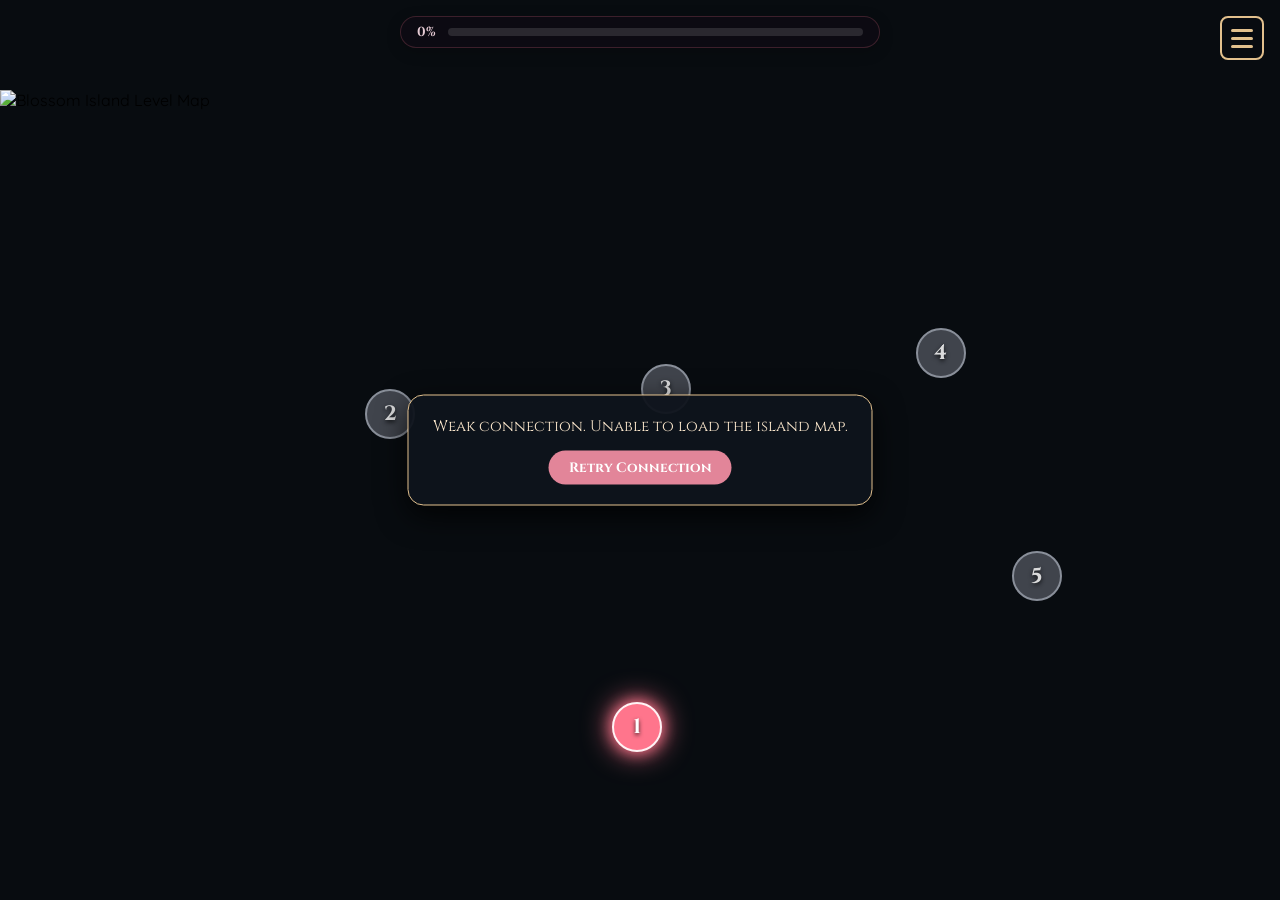
==== blossom.html @ 13eacda2 "Add files via upload" ====
<!DOCTYPE html>
<html lang="en">
<head>
  <meta charset="UTF-8">
  <meta name="viewport" content="width=device-width, initial-scale=1.0, maximum-scale=1.0, user-scalable=no">
  <title>Alfiria - Realm of Cards</title>
  
  <!-- الخطوط الرسمية للعبة -->
  <link href="https://fonts.googleapis.com/css2?family=Cinzel:wght@600;700&family=Playfair+Display:ital,wght@0,600;1,600&family=Quicksand:wght@400;500;700&display=swap" rel="stylesheet">
  
  <!-- ملف التنسيقات الخارجي -->
  <link rel="stylesheet" href="./style.css?v=1">
</head>
<body>

  <!-- الشاشة الرئيسية: الخريطة -->
  <div id="blossom-island-screen">
    <!-- تنبيه فشل تحميل الخريطة وضعف الإنترنت -->
    <div id="map-network-error" style="display: none; position: absolute; top: 50%; left: 50%; transform: translate(-50%, -50%); z-index: 600; background: rgba(14, 20, 28, 0.95); border: 1.5px solid #e2c08d; border-radius: 16px; padding: 20px 24px; text-align: center; box-shadow: 0 10px 30px rgba(0,0,0,0.8); max-width: 90vw;">
      <p style="color: #fce8cd; font-family: 'Cinzel', serif; font-size: 0.95rem; margin-bottom: 14px;">Weak connection. Unable to load the island map.</p>
      <button class="stone-btn" onclick="location.reload()" style="padding: 8px 20px; font-size: 0.85rem;">Retry Connection</button>
    </div>

    <div id="horizontal-progress-container" class="horizontal-progress-wrapper">
      <div class="progress-bar-label"><span id="progress-percent-text">0%</span></div>
      <div class="progress-bar-track">
        <div id="progress-bar-fill" class="progress-bar-fill"></div>
      </div>
    </div>

    <!-- زر وقائمة الخيارات -->
    <div class="island-menu-container">
      <button class="island-menu-btn" onclick="toggleIslandMenu()" aria-label="Island Menu">
        <span></span><span></span><span></span>
      </button>
      <div id="island-menu-dropdown" class="island-menu-dropdown">
        <button onclick="returnToWorldMap()">Back to Map</button>
        <button onclick="openPlayersModal(); closeIslandMenu();">Setup Players</button>
        <button class="danger-btn" onclick="confirmResetIsland()">Reset Progress</button>
      </div>
    </div>

        
    
  
    
    <!-- خريطة الصخور التفاعلية الخمسة -->
    <div id="blossom-container">
      <img id="blossom-map-img" src="https://res.cloudinary.com/qc0aowwf/image/upload/f_auto,q_auto,w_1920/v1786495008/high_quality_2K_202608120102_1_1.jpg" alt="Blossom Island Level Map" onerror="document.getElementById('map-network-error').style.display='block'">
      <div id="rock-step-1" class="rock-node active" onclick="handleNodeClick(1)">1</div>
      <div id="rock-step-2" class="rock-node locked" onclick="handleNodeClick(2)">2</div>
      <div id="rock-step-3" class="rock-node locked" onclick="handleNodeClick(3)">3</div>
      <div id="rock-step-4" class="rock-node locked" onclick="handleNodeClick(4)">4</div>
      <div id="rock-step-5" class="rock-node locked" onclick="handleNodeClick(5)">5</div>
    </div>
  </div>

  <!-- نافذة تسجيل اللاعبين -->
  <div id="players-modal" class="modal-overlay">
    <div class="parchment-scroll">
      <button class="modal-close-corner-btn" onclick="closePlayersModal()">✕</button>
      <h2 class="scroll-title">GATHER YOUR PARTY</h2>
      <p style="font-size: 0.92rem; color: #73505e; margin-bottom: 12px; font-weight: 500;">Add 3–6 players to begin</p>
      <div id="players-error-msg"></div>
      <div class="players-inputs-grid" id="players-list-container"></div>
      <div style="display: flex; gap: 10px; margin-bottom: 20px;">
        <button class="stone-btn secondary btn-small" onclick="addPlayerField()">+ Add</button>
        <button class="stone-btn secondary btn-small" onclick="removePlayerField()">- Remove</button>
      </div>
      <div class="button-group">
        <button class="stone-btn" onclick="savePlayersAndContinue()">CONTINUE</button>
      </div>
    </div>
  </div>

  <!-- نافذة تنبيه الصخرة المقفلة (إغلاق بالزر ✕ أو النقر بالخارج دون زر إضافي) -->
  <div id="level-intro-modal" class="modal-overlay" onclick="handleOutsideModalClick(event, 'level-intro-modal')">
    <div class="parchment-scroll">
      <button class="modal-close-corner-btn" onclick="closeLevelIntroModal()">✕</button>
      <h2 class="scroll-title">PATH LOCKED</h2>
      <div class="scroll-text-container" style="margin-bottom: 0;">
        <p>Complete the previous stages first to unlock it</p>
      </div>
    </div>
  </div>

  <!-- نافذة الكروت العادية والإنترو الأساسي -->
  <div id="card-modal" class="modal-overlay">
    <div class="card-modal-wrapper">
      <div class="card-scene">
        <div id="active-card" class="game-card" data-card-id="" data-stage-id="">
          <div class="card-header-row">
            <button class="card-header-btn" onclick="closeCardModal()" title="Close">✕</button>
            <div class="card-header-center">
              <span id="card-mechanic-tag" class="card-mechanic-badge"></span>                       
            </div>
            <button class="card-header-btn" onclick="shareCardImage()" title="Share Card">↗</button>
          </div>
          <div id="card-question-text" class="card-question"></div>
          <div class="card-footer">
            <div id="card-number-tag" class="card-number-display">Intro</div>
            <div class="card-nav-row">
              <span id="prev-arrow" class="nav-arrow" onclick="prevCard()">&lt; </span>
              <span id="next-arrow" class="nav-arrow" onclick="nextCard()"> &gt;</span>
            </div>
          </div>
        </div>
      </div>
    </div>
  </div>

  <!-- نافذة الميكانيكيات الخاصة المعزولة -->
  <div id="predict-modal" class="predict-overlay">
    <div id="predict-interactive-box" class="predict-box">
      <div id="predict-content" style="width: 100%; display: flex; flex-direction: column; justify-content: space-between; flex: 1;"></div>
    </div>
  </div>

  <!-- نافذة تأكيد التصفير -->
  <div id="reset-confirm-modal" class="modal-overlay">
    <div class="parchment-scroll">
      <button class="modal-close-corner-btn" onclick="closeResetConfirm()">✕</button>
      <h2 class="scroll-title">RESET PROGRESS</h2>
      <div class="scroll-text-container">
        <p>This will erase your completed stages and start Blossom Island completely from the beginning</p>
        <p style="font-weight: 700; color: #c93b58; margin-top: 8px;">Are you sure you want to proceed?</p>
      </div>
      <div class="button-group">
        <button class="stone-btn" onclick="resetIslandProgress()">RESET</button>
      </div>
    </div>
  </div>

  <!-- نافذة الاحتفاليات والمايلستونز (أزرار موحدة الحجم ومرتبطة بالخريطة) -->
  <div id="island-completion-modal" class="modal-overlay">
    <div id="confetti-container"></div>
    <div class="parchment-scroll">
      <h2 class="scroll-title">STAGE COMPLETE! 🌸</h2>
      <div id="completion-text" class="scroll-text-container" style="margin-top: 15px;"></div>
      <div class="button-group" style="gap: 12px; display: flex; width: 100%;">
        <button class="stone-btn secondary" onclick="returnToWorldMap()" style="flex: 1; padding: 12px 0;">EXIT</button>
        <button id="completion-action-btn" class="stone-btn" onclick="startNewReplayRound()" style="flex: 1; padding: 12px 0;">CONTINUE</button>
      </div>
    </div>
  </div>

  <!-- استدعاء ملفات الجافاسكريبت بالترتيب -->
  <script src="./js/audio.js?v=1"></script>
  <script src="./js/database.js?v=1"></script>
  <script src="./js/engine.js?v=1"></script>
  <script src="./js/mechanics.js?v=1"></script>
  <script src="./js/core.js?v=1"></script>
</body>
</html>
---- style.css ----
/* ==========================================
   1. VARIABLES & RESET
   ========================================== */
:root {
  --bg-dark: #080c10;
  --gold-accent: #e2c08d;
  --pink-glow: #ff758c;
  --parchment-bg: #f4ecdc;
  --card-bg-dew: #d0e8f2;
  --card-bg-sunny: #f7e8c1;
  --card-bg-gentle: #e0e5eb;
  --card-bg-sprouting: #daebd1;
  --card-bg-bloom: #f5dce3;
}

* { box-sizing: border-box; margin: 0; padding: 0; user-select: none; touch-action: pan-x pan-y; }
html, body { width: 100%; height: 100%; height: 100dvh; overflow: hidden; font-family: 'Quicksand', sans-serif; background-color: var(--bg-dark); }

/* ==========================================
   2. ISLAND MAP & BLURRED BACKGROUND
   ========================================== */
#blossom-island-screen { position: relative; width: 100vw; height: 100%; height: 100dvh; display: flex; align-items: center; justify-content: center; overflow: hidden; background: var(--bg-dark); }
#blossom-blur-bg { 
  position: absolute; 
  inset: -20px; 
  background-size: cover; 
  background-position: center; 
  filter: blur(14px) brightness(0.45); 
  transform: scale(1.05); 
  z-index: 1; 
}
#blossom-container { position: relative; z-index: 2; display: flex; align-items: center; justify-content: center; }
@media (min-aspect-ratio: 13/10) { 
  #blossom-container { 
    aspect-ratio: 16 / 9;
    max-width: 100vw;
    max-height: 100dvh;
    width: min(100vw, calc(100dvh * (16 / 9))); 
    height: min(100dvh, calc(100vw * (9 / 16))); 
  } 
}
@media (max-aspect-ratio: 13/10) { 
  #blossom-container { 
    aspect-ratio: 4 / 3;
    max-width: 100vw;
    max-height: 100dvh;
    width: min(100vw, calc(100dvh * (4 / 3))); 
    height: min(100dvh, calc(100vw * (3 / 4))); 
  } 
}
/* نقطة ١: الحفاظ على أبعاد الخريطة لمنع انزياح الصخور */
#blossom-map-img { width: 100%; height: 100%; display: block; object-fit: contain; opacity: 1; transition: opacity 0.6s ease; }
#blossom-map-img.loaded { opacity: 1; }

.horizontal-progress-wrapper { position: absolute; top: 16px; left: 50%; transform: translateX(-50%); z-index: 550; display: flex; flex-direction: row; align-items: center; gap: 12px; background: rgba(15, 10, 20, 0.6); border: 1px solid rgba(255, 117, 140, 0.2); padding: 6px 16px; border-radius: 20px; box-shadow: 0 4px 15px rgba(0, 0, 0, 0.2); width: min(75%, 480px); }
.progress-bar-label { font-family: 'Cinzel', serif; font-size: 0.82rem; font-weight: 700; color: rgba(255, 225, 235, 0.9); white-space: nowrap; }
.progress-bar-track { flex: 1; height: 8px; background: rgba(255, 255, 255, 0.12); border-radius: 4px; overflow: hidden; position: relative; }
.progress-bar-fill { height: 100%; width: 0%; background: linear-gradient(90deg, #ff758c, #f2a6b6); border-radius: 4px; transition: width 0.4s ease; }

.island-menu-container { position: absolute; top: 16px; right: 16px; z-index: 550; }
.island-menu-btn { background: rgba(8, 12, 16, 0.9); border: 2px solid var(--gold-accent); width: 44px; height: 44px; border-radius: 8px; cursor: pointer; display: flex; flex-direction: column; justify-content: center; align-items: center; gap: 5px; pointer-events: auto; }
.island-menu-btn span { display: block; width: 22px; height: 3px; background-color: var(--gold-accent); border-radius: 2px; }
/* نقطة ٨: جعل عرض القائمة المنسدلة مرناً ومتجاوباً مع الشاشات الصغيرة */
.island-menu-dropdown { position: absolute; top: calc(100% + 10px); right: 0; background: rgba(253, 248, 243, 0.98); border: 1.5px solid #f2a6b6; border-radius: 16px; width: min(190px, 85vw); display: none; flex-direction: column; padding: 6px; box-shadow: 0 10px 25px rgba(0,0,0,0.4); opacity: 0; transform: translateY(-8px); transition: all 0.2s ease; }
.island-menu-dropdown.active { display: flex; opacity: 1; transform: translateY(0); }
.island-menu-dropdown button { background: none; border: none; color: #422933; font-family: 'Quicksand', sans-serif; font-weight: 700; font-size: 0.92rem; padding: 10px 14px; text-align: left; cursor: pointer; border-radius: 10px; }
.island-menu-dropdown .danger-btn { color: #c93b58; margin-top: 4px; border-top: 1px solid rgba(242, 166, 182, 0.35); }

.rock-node { position: absolute; transform: translate(-50%, -50%); width: clamp(38px, 4.8vw, 50px); height: clamp(38px, 4.8vw, 50px); border-radius: 50%; font-family: 'Cinzel', serif; font-weight: 700; font-size: clamp(1rem, 2.3vw, 1.3rem); display: flex; align-items: center; justify-content: center; color: #ffffff; text-shadow: 0 2px 4px rgba(0, 0, 0, 0.8); z-index: 50; cursor: pointer; transition: background 0.3s ease, border 0.3s ease, opacity 0.3s ease; pointer-events: auto; }
.rock-node.locked, .rock-node.completed { background: #4a4e57; border: 2px solid #a0a6b2; opacity: 0.85; }
.rock-node.locked { cursor: not-allowed; }
.rock-node.active { background: #ff758c; border: 2px solid #fff3f5; opacity: 1; box-shadow: 0 0 15px #ff758c, 0 0 30px #ff758c; animation: bounceAttention 1.8s ease-in-out infinite; z-index: 55; }
@keyframes bounceAttention { 0%, 100% { transform: translate(-50%, -50%) translateY(0) scale(1); } 50% { transform: translate(-50%, -50%) translateY(-8px) scale(1.12); } }

#rock-step-1 { top: 88.5%; left: 49.8%; }
#rock-step-2 { top: 45.0%; left: 30.5%; }
#rock-step-3 { top: 41.5%; left: 52.0%; }
#rock-step-4 { top: 36.5%; left: 73.5%; }
#rock-step-5 { top: 67.5%; left: 81.0%; }

/* ==========================================
   3. GENERAL MODALS
   ========================================== */
.modal-overlay { position: fixed; inset: 0; background: rgba(4, 8, 15, 0.85); display: flex; align-items: center; justify-content: center; z-index: 600; padding: 16px; opacity: 0; pointer-events: none; visibility: hidden; transition: opacity 0.25s ease; }
.modal-overlay.active { opacity: 1; pointer-events: auto; visibility: visible; }
/* نقطة ٢: تفعيل التمرير العمودي السلس داخل النوافذ */
.parchment-scroll { background: #f4ecdc; width: min(460px, 88vw); max-height: 86vh; padding: clamp(22px, 3.2vh, 32px) clamp(20px, 4vw, 30px); border-radius: 24px; border: 1.5px solid #e89ba9; box-shadow: 0 15px 35px rgba(50, 32, 38, 0.25); display: flex; flex-direction: column; align-items: center; text-align: center; overflow-y: auto; position: relative; color: #3b242d; touch-action: pan-y; -webkit-overflow-scrolling: touch; }
#players-modal .parchment-scroll { max-height: 85dvh; justify-content: flex-start; }
.scroll-title { font-family: 'Cinzel', serif; font-size: clamp(1.15rem, 2.8vw, 1.4rem); color: #422933; font-weight: 700; margin-bottom: 12px; }
.scroll-text-container { font-size: clamp(0.92rem, 2.2vw, 1.02rem); line-height: 1.65; color: #5c3e4b; width: 100%; font-weight: 500; margin-bottom: 20px; }
.button-group { display: flex; justify-content: center; width: 100%; margin-top: auto; }
#players-modal .button-group { margin-top: 10px; padding-bottom: 8px; }
.stone-btn { background: #e28599; color: #ffffff; border: none; border-radius: 20px; padding: clamp(10px, 1.6vh, 12px) clamp(28px, 5vw, 38px); font-family: 'Cinzel', serif; font-size: clamp(0.85rem, 2vw, 0.95rem); font-weight: 700; cursor: pointer; transition: transform 0.15s ease; }
.stone-btn.secondary { background: rgba(66, 41, 51, 0.08); color: #5c3e4b; }
.stone-btn:active { transform: scale(0.96); }
.modal-close-corner-btn { position: absolute; top: 14px; left: 18px; background: none; border: none; font-size: 1.35rem; font-weight: bold; color: #a87987; cursor: pointer; z-index: 10; line-height: 1; }
.players-inputs-grid { display: flex; flex-direction: column; gap: 10px; width: 100%; max-width: 340px; margin: 8px 0 16px; }
.player-row { display: flex; gap: 8px; align-items: center; }
/* السماح بتحديد وتعديل نصوص حقول اللاعبين */
.player-input { flex: 1; padding: 10px 14px; border: 1.5px solid rgba(242, 166, 182, 0.55); border-radius: 12px; background: #ffffff; font-family: 'Quicksand', sans-serif; font-weight: 600; outline: none; user-select: text; -webkit-user-select: text; }
.btn-small { padding: 6px 14px; font-size: 0.78rem; border-radius: 14px; }
#players-error-msg { color: #c93b58; font-weight: 700; font-size: 0.88rem; min-height: 20px; margin-bottom: 8px; }

/* ==========================================
   4. MAIN GAME CARDS & THEMES
   ========================================== */
.card-modal-wrapper { position: relative; display: flex; flex-direction: column; align-items: center; }
.card-scene { perspective: 1200px; }
/* نقطة ٢: تفعيل التمرير العمودي السلس داخل كروت الأسئلة الطويلة */
.game-card { width: min(480px, 92vw); min-height: clamp(310px, 48vh, 420px); height: auto; border-radius: 20px; padding: 16px; position: relative; display: flex; flex-direction: column; justify-content: space-between; align-items: center; box-shadow: 0 12px 32px rgba(0,0,0,0.7); border: 2px solid rgba(255, 255, 255, 0.4); transform-style: preserve-3d; transition: transform 0.5s ease-in-out, background-color 0.3s ease, border-color 0.3s ease; overflow-y: auto; touch-action: pan-y; -webkit-overflow-scrolling: touch; }
.game-card.flipping { transform: rotateY(90deg) scale(0.96); }
.game-card.flipping-prev { transform: rotateY(-90deg) scale(0.96); }
.game-card.flipping-spin { animation: spin360Card 0.8s ease-in-out; }
@keyframes spin360Card { 0% { transform: rotateY(0deg) scale(0.96); } 50% { transform: rotateY(180deg) scale(0.9); } 100% { transform: rotateY(360deg) scale(1); } }

.card-lvl-dew { background: var(--card-bg-dew); border-color: #a0d8f0; }
.card-lvl-sunny { background: var(--card-bg-sunny); border-color: #e2c08d; }
.card-lvl-gentle { background: var(--card-bg-gentle); border-color: #b0b6c2; }
.card-lvl-sprouting { background: var(--card-bg-sprouting); border-color: #a1cc8b; }
.card-lvl-bloom { background: var(--card-bg-bloom); border-color: #f5dce3; }

/* مظهر البطاقة المميزة */
.game-card.card-special-mechanic {
  background-color: #f4ecdc !important;
  border: 2px solid #e89ba9 !important;
  color: #3b242d !important;
  box-shadow: 0 12px 32px rgba(50, 32, 38, 0.25), 0 0 20px rgba(232, 155, 169, 0.3) !important;
}
.game-card.card-special-mechanic .card-stage-name, 
.game-card.card-special-mechanic .card-number-display, 
.game-card.card-special-mechanic .nav-arrow, 
.game-card.card-special-mechanic .card-header-btn {
  color: #5c3e4b !important;
}

.special-card-badge {
  font-family: 'Cinzel', serif;
  font-size: 0.72rem;
  letter-spacing: 2px;
  color: #d65d75;
  background: rgba(232, 155, 169, 0.18);
  border: 1px solid rgba(232, 155, 169, 0.5);
  padding: 3px 12px;
  border-radius: 12px;
  font-weight: 700;
  text-transform: uppercase;
  display: inline-block;
}

.special-intro-title { font-family: 'Cinzel', serif; font-size: clamp(1.05rem, 2.4vw, 1.25rem); font-weight: 700; color: #422933; margin-bottom: 6px; line-height: 1.3; }
.special-intro-sub { font-size: clamp(0.85rem, 1.9vw, 0.94rem); color: #63434f; line-height: 1.45; font-weight: 500; }
.special-intro-tag { font-size: 0.8rem; font-style: italic; color: #c45b73; font-weight: 600; margin: 6px 0 12px; }

.magic-sparkle { position: fixed; pointer-events: none; font-size: 1.2rem; z-index: 1000; animation: floatSparkle 0.7s ease-out forwards; }
@keyframes floatSparkle { 0% { opacity: 1; transform: translate(-50%, -50%) scale(0.6) rotate(0deg); } 100% { opacity: 0; transform: translate(var(--tx), var(--ty)) scale(1.4) rotate(180deg); } }

.card-header-row { width: 100%; display: flex; justify-content: space-between; align-items: center; z-index: 5; }
.card-header-btn { background: rgba(255, 255, 255, 0.5); border: 1px solid rgba(232, 155, 169, 0.4); width: 32px; height: 32px; border-radius: 50%; cursor: pointer; display: flex; align-items: center; justify-content: center; font-size: 0.95rem; font-weight: bold; color: #4a2810; transition: transform 0.15s ease; }
.card-header-center { display: flex; flex-direction: column; align-items: center; gap: 2px; }
.card-stage-name { font-size: 0.72rem; font-weight: 700; letter-spacing: 0.5px; color: #613847; text-transform: uppercase; }
.card-mechanic-badge { background: rgba(74, 40, 16, 0.12); color: #4a2810; border: 1px solid rgba(74, 40, 16, 0.3); padding: 2px 8px; border-radius: 10px; font-size: 0.7rem; font-weight: 700; text-transform: uppercase; letter-spacing: 0.8px; display: none; }
.card-question { font-family: 'Playfair Display', serif; font-style: italic; font-size: clamp(1.05rem, 2.4vw, 1.3rem); line-height: 1.5; color: #2b1810; text-align: center; margin: auto 0; padding: 10px; z-index: 2; }
.card-footer { width: 100%; display: flex; flex-direction: column; align-items: center; gap: 8px; margin-top: auto; z-index: 2; }
.card-number-display { font-family: 'Cinzel', serif; font-size: 0.75rem; font-weight: 600; color: #634327; letter-spacing: 1.5px; }
.card-nav-row { width: 100%; display: flex; justify-content: space-between; align-items: center; font-family: 'Cinzel', serif; font-size: 0.75rem; font-weight: 700; color: #634327; letter-spacing: 1px; padding: 0 4px; }
.nav-arrow { cursor: pointer; opacity: 0.85; transition: opacity 0.2s ease, transform 0.15s ease; padding: 4px 6px; }
.nav-arrow.disabled { opacity: 0.25; cursor: not-allowed; }

#confetti-container { position: absolute; inset: 0; width: 100%; height: 100%; pointer-events: none; z-index: 10; }
.confetti { position: absolute; width: 9px; height: 9px; opacity: 0; animation: confettiFall 3.2s ease-out forwards; }
@keyframes confettiFall { 0% { transform: translateY(-100px) rotate(0deg); opacity: 1; } 100% { transform: translateY(100vh) rotate(720deg); opacity: 0; } }

/* ==========================================
  /* ==========================================
   5. PREDICT & SPECIAL MODAL THEME
   ========================================== */
.predict-overlay { 
  position: fixed; 
  inset: 0; 
  background: rgba(18, 12, 16, 0.78); 
  z-index: 700; 
  display: none; 
  align-items: center; 
  justify-content: center; 
  padding: 12px; 
  opacity: 0; 
  pointer-events: none; 
  transition: opacity 0.15s ease-out; 
}

.predict-overlay.active { 
  display: flex; 
  opacity: 1; 
  pointer-events: auto; 
}

/* مطابق تماماً لأبعاد الكارت الأساسي */
.predict-box { 
  background: #f4ecdc; 
  border: 2px solid #e89ba9; 
  box-shadow: 0 12px 32px rgba(50, 32, 38, 0.25), 0 0 20px rgba(232, 155, 169, 0.2); 
  border-radius: 20px; 
  width: min(480px, 92vw); 
  min-height: clamp(310px, 48vh, 420px);
  height: auto; 
  max-height: 85vh; 
  padding: 14px 16px; 
  display: flex; 
  flex-direction: column; 
  align-items: center; 
  justify-content: space-between; 
  text-align: center; 
  color: #3b242d; 
  position: relative; 
  overflow-y: auto; 
  touch-action: pan-y;
  -webkit-overflow-scrolling: touch;
}

.predict-badge { 
  font-family: 'Cinzel', serif; 
  font-size: 0.68rem; 
  letter-spacing: 1.5px; 
  color: #d65d75; 
  text-transform: uppercase; 
  background: rgba(232, 155, 169, 0.18); 
  padding: 2px 10px; 
  border-radius: 10px; 
  border: 1px solid rgba(232, 155, 169, 0.5); 
  font-weight: 700; 
}

.predict-title { 
  font-family: 'Cinzel', serif; 
  font-size: clamp(0.92rem, 2.2vw, 1.1rem); 
  font-weight: 700; 
  color: #422933; 
  line-height: 1.25; 
  margin: 2px 0 4px; 
}

.predict-subtitle { 
  font-family: 'Cinzel', serif; 
  font-size: clamp(0.76rem, 1.7vw, 0.85rem); 
  color: #63434f; 
  line-height: 1.35; 
  font-weight: 600; 
}

.predict-sassy-tag { 
  font-family: 'Cinzel', serif; 
  font-size: 0.74rem; 
  font-style: italic; 
  color: #c45b73; 
  margin-bottom: 4px; 
  font-weight: 600; 
}

.predict-question-card { 
  font-family: 'Cinzel', serif; 
  font-size: clamp(0.86rem, 1.9vw, 0.98rem); 
  color: #311c23; 
  line-height: 1.4; 
  background: rgba(255, 255, 255, 0.75); 
  border: 1px solid #ebd9de; 
  border-radius: 12px; 
  padding: 10px 12px; 
  width: 100%; 
  margin: auto 0; 
  box-shadow: 0 2px 6px rgba(66, 41, 51, 0.04); 
  font-weight: 600;
}

/* تأمين النقر على زر كشف السؤال في الكروت الخاصة */
.card-special-mechanic,
.card-special-mechanic * {
  pointer-events: auto !important;
}

.card-special-mechanic .stone-btn {
  position: relative !important;
  z-index: 50 !important;
  cursor: pointer !important;
}

/* حقل الإدخال بنسق متجاوب وخط Cinzel */
.predict-input { 
  width: 100%; 
  min-height: 60px; 
  padding: 8px 12px; 
  border-radius: 10px; 
  border: 1.5px solid #ecd8de; 
  background: #ffffff; 
  color: #3b242d; 
  font-family: 'Cinzel', serif; 
  font-size: 0.84rem; 
  font-weight: 600; 
  resize: none; 
  outline: none; 
  margin-bottom: 4px; 
  transition: border-color 0.15s ease; 
  user-select: text;
  -webkit-user-select: text;
}

.predict-input:focus { 
  border-color: #d65d75; 
}

.predict-nav-row {
  width: 100%;
  display: flex;
  justify-content: space-between;
  align-items: center;
  font-family: 'Cinzel', serif;
  font-size: 0.75rem;
  font-weight: 700;
  color: #634327;
  letter-spacing: 1px;
  padding: 0 4px;
  margin-top: auto;
}

.prediction-bubble-light { 
  background: #ffffff; 
  border: 1px solid #ebd9de; 
  border-radius: 14px; 
  padding: 10px 12px; 
  width: 100%;
  text-align: center; 
  box-shadow: 0 4px 10px rgba(66, 41, 51, 0.05); 
  margin: auto 0;
  font-family: 'Cinzel', serif;
  font-size: clamp(0.82rem, 1.8vw, 0.9rem);
  line-height: 1.4;
}

.truth-box-light { 
  width: 100%; 
  background: #fff4f6; 
  border: 1.5px dashed #e28599; 
  border-radius: 14px; 
  padding: 10px 12px; 
  text-align: center; 
  margin: auto 0;
  font-family: 'Cinzel', serif;
  font-size: clamp(0.82rem, 1.8vw, 0.9rem);
  line-height: 1.4;
}

  /* ==========================================
   تنسيق وضبط أبعاد أزرار شاشة النهاية و Endless Mode
   ========================================== */

/* الحاوية التي تجمع الزرين */
.completion-buttons-row {
  display: flex !important;
  flex-direction: row !important;
  justify-content: center !important;
  align-items: center !important;
  gap: 12px !important;
  margin-top: 18px !important;
  width: 100% !important;
}

/* توحيد وتقليص مقاسات الزرين (Continue / Exit) */
.completion-buttons-row .stone-btn,
.completion-buttons-row .exit-btn {
  width: auto !important;             /* إلغاء التمدد لكامل العرض */
  min-width: 130px !important;        /* عرض مريح ومتناسق */
  max-width: 180px !important;
  padding: 9px 18px !important;       /* تخفيف الارتفاع والحجم الداخلي */
  font-size: 0.85rem !important;       /* حجم خط مريح وغير ضخم */
  letter-spacing: 0.5px !important;
  border-radius: 20px !important;
  box-sizing: border-box !important;
  text-align: center !important;
}

/* لمسة جمالية خاصة لزر الخروج ليكون متناسقاً بدرجة هادئة */
.completion-buttons-row .exit-btn {
  background: rgba(130, 86, 102, 0.15) !important;
  color: #73505e !important;
  border: 1px solid rgba(130, 86, 102, 0.3) !important;
  cursor: pointer !important;
  font-weight: 700 !important;
  transition: all 0.2s ease !important;
}

.completion-buttons-row .exit-btn:hover {
  background: rgba(130, 86, 102, 0.25) !important;
  transform: translateY(-1px) !important;
}

وية العلوية اليمنى وضمان عمل النقر */
.island-menu-container {
  position: absolute !important;
  top: 16px !important;
  right: 16px !important;
  z-index: 9999 !important;
  pointer-events: auto !important;
}

.island-menu-dropdown {
  position: absolute !important;
  top: calc(100% + 10px) !important;
  right: 0 !important;
  z-index: 10000 !important;
  pointer-events: auto !important;
}

.island-menu-dropdown.active {
  display: flex !important;
  opacity: 1 !important;
  pointer-events: auto !important;
}
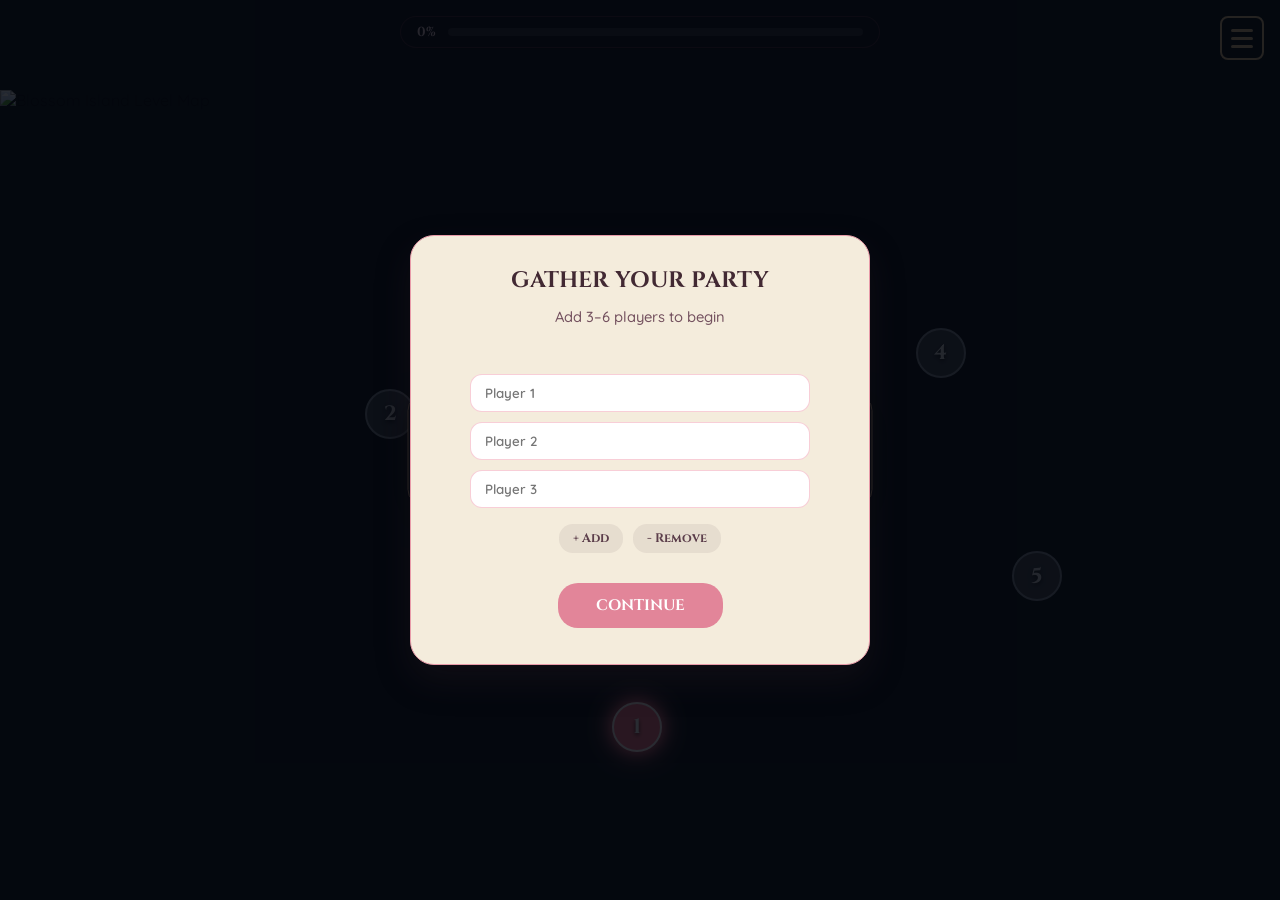
==== commit bbadb442: "Update blossom.html" ====
--- a/blossom.html
+++ b/blossom.html
@@ -144,11 +144,10 @@
     </div>
   </div>
 
-  <!-- استدعاء ملفات الجافاسكريبت بالترتيب -->
-  <script src="./js/audio.js?v=1"></script>
-  <script src="./js/database.js?v=1"></script>
-  <script src="./js/engine.js?v=1"></script>
-  <script src="./js/mechanics.js?v=1"></script>
-  <script src="./js/core.js?v=1"></script>
+    <!-- حذف js/ وحذف audio.js غير الموجود -->
+  <script src="database.js"></script>
+  <script src="engine.js"></script>
+  <script src="mechanics.js"></script>
+  <script src="core.js"></script>
 </body>
 </html>
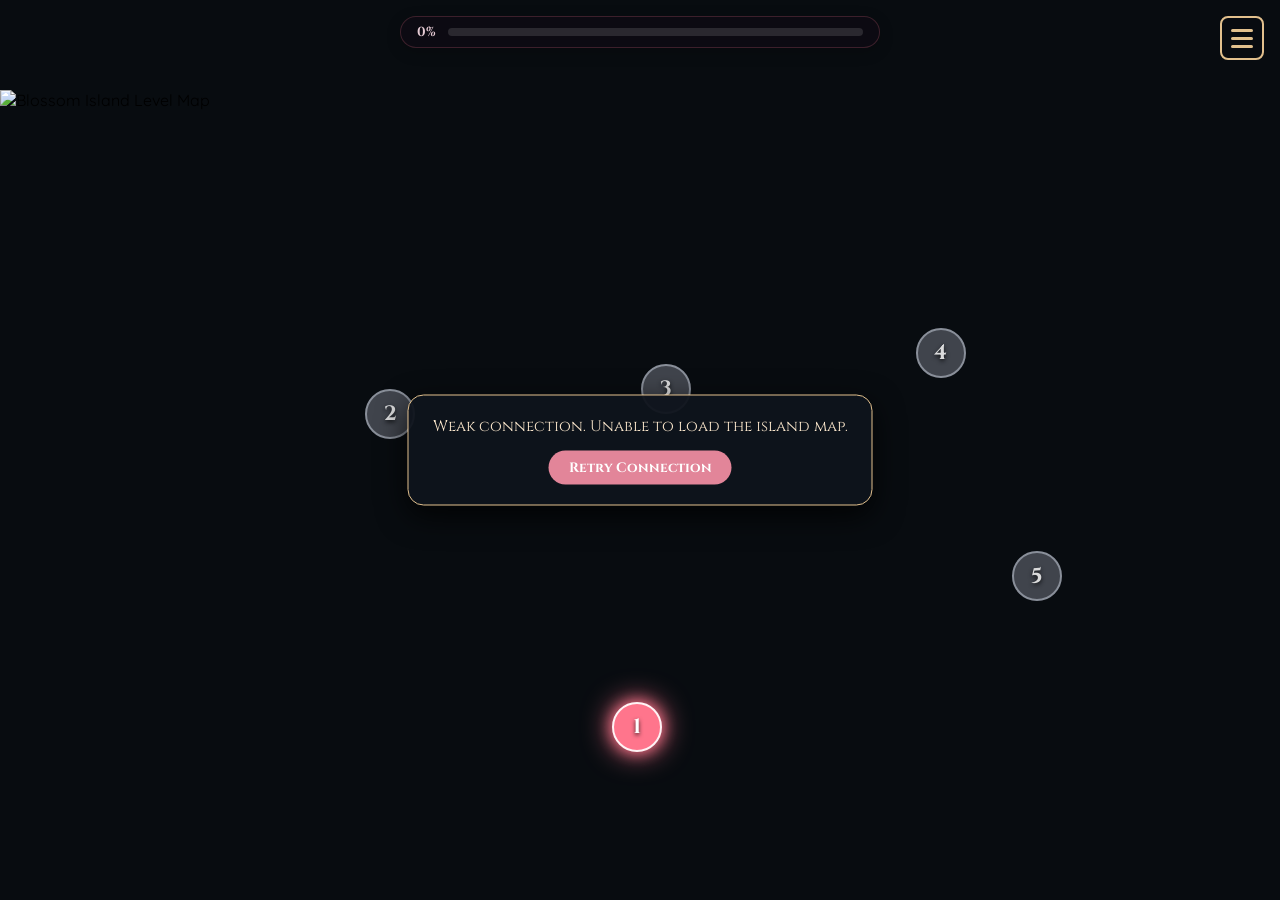
==== commit 66193d7b: "Update blossom.html" ====
--- a/blossom.html
+++ b/blossom.html
@@ -144,10 +144,11 @@
     </div>
   </div>
 
-    <!-- حذف js/ وحذف audio.js غير الموجود -->
-  <script src="database.js"></script>
-  <script src="engine.js"></script>
-  <script src="mechanics.js"></script>
-  <script src="core.js"></script>
+  <!-- استدعاء ملفات الجافاسكريبت بالترتيب -->
+  <script src="./js/audio.js?v=1"></script>
+  <script src="./js/database.js?v=1"></script>
+  <script src="./js/engine.js?v=1"></script>
+  <script src="./js/mechanics.js?v=1"></script>
+  <script src="./js/core.js?v=1"></script>
 </body>
 </html>
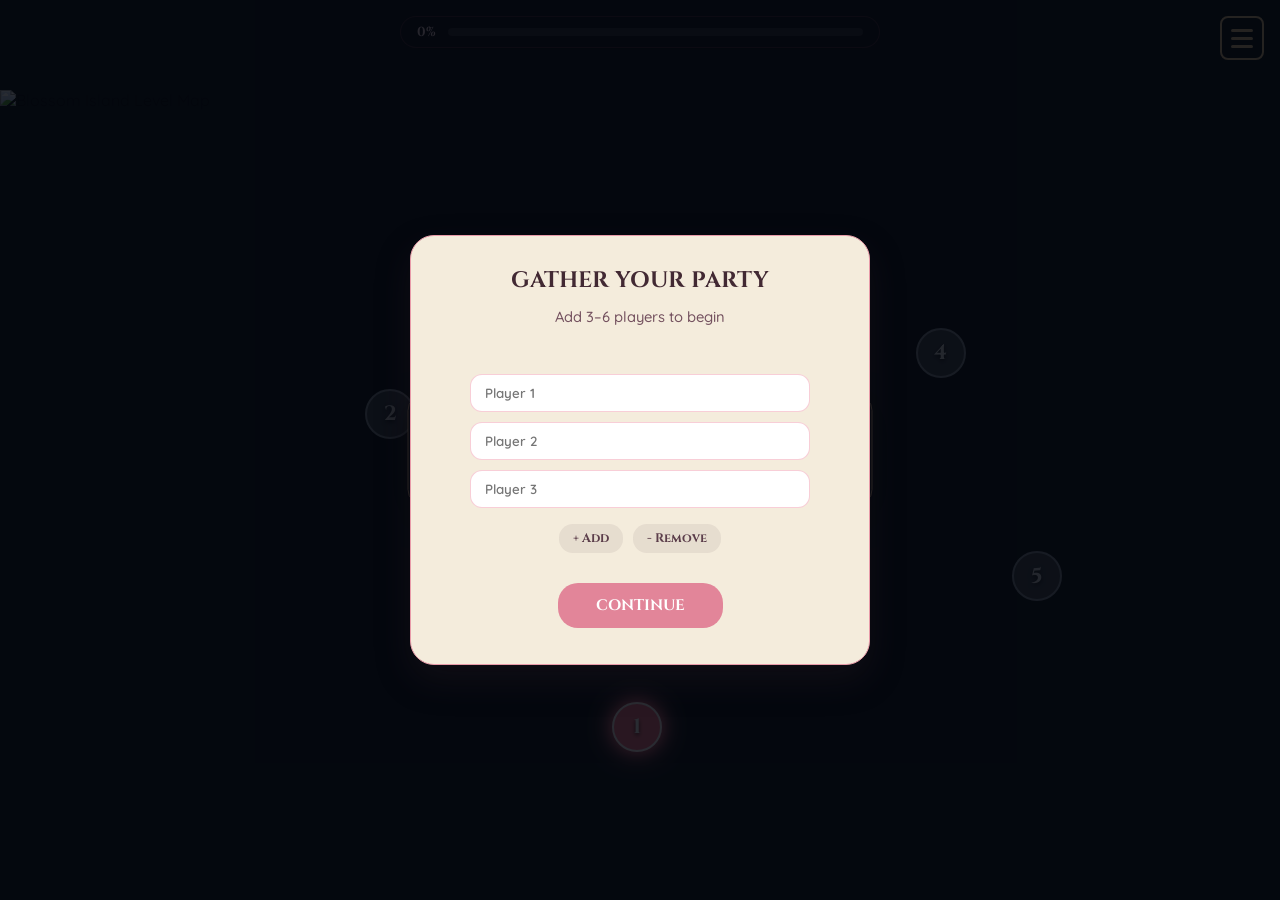
==== commit 7a281a0d: "Update blossom.html" ====
--- a/blossom.html
+++ b/blossom.html
@@ -143,12 +143,8 @@
       </div>
     </div>
   </div>
-
-  <!-- استدعاء ملفات الجافاسكريبت بالترتيب -->
-  <script src="./js/audio.js?v=1"></script>
-  <script src="./js/database.js?v=1"></script>
-  <script src="./js/engine.js?v=1"></script>
-  <script src="./js/mechanics.js?v=1"></script>
-  <script src="./js/core.js?v=1"></script>
+  <script src="game.js"></script>
 </body>
 </html>
+
+  
